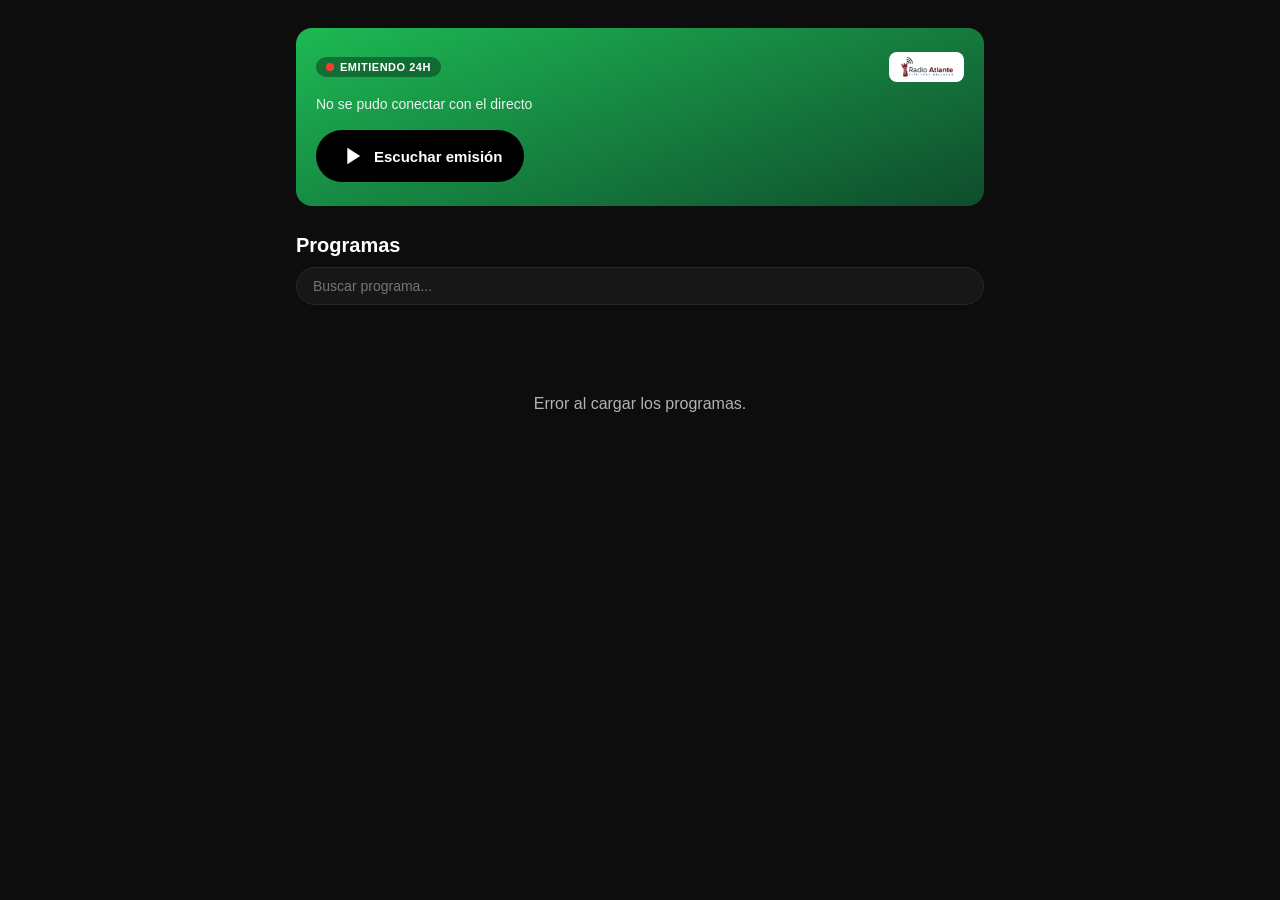
==== index.html @ d6ac4b8b "Radio Atlante: radio online 24h (Icecast+Liquidsoap, PHP+SQLite, frontend móvil estilo Spotify, pane" ====
<!DOCTYPE html>
<html lang="es">
<head>
<meta charset="UTF-8">
<meta name="viewport" content="width=device-width, initial-scale=1, viewport-fit=cover">
<meta name="theme-color" content="#0d0d0d">
<meta name="mobile-web-app-capable" content="yes">
<meta name="apple-mobile-web-app-capable" content="yes">
<meta name="apple-mobile-web-app-status-bar-style" content="black-translucent">
<title>Radio Atlante</title>
<link rel="icon" type="image/svg+xml" href="assets/img/favicon.svg">
<link rel="stylesheet" href="assets/css/style.css?v=3">
<link rel="manifest" href="manifest.webmanifest">
</head>
<body>

<main class="content">

  <section class="live-card" id="liveCard">
    <div class="live-card-top">
      <div class="live-badge" id="liveBadge">
        <span class="live-dot"></span> <span class="live-badge-text">EMITIENDO 24H</span>
      </div>
      <img src="assets/img/logo.png" alt="Radio Atlante" class="brand-logo">
    </div>
    <p class="live-now-playing" id="liveNowPlaying" hidden>
      <img id="liveNowPlayingCover" class="live-now-playing-cover" src="assets/img/default-cover.svg" alt="">
      <span class="live-now-playing-text">
        <span id="liveNowPlayingTitle"></span>
        <span id="liveNowPlayingTime" class="live-now-playing-time"></span>
      </span>
    </p>
    <p class="live-sub" id="liveListeners">Conectando…</p>
    <button class="btn-live" id="btnLive" aria-label="Escuchar emisión">
      <svg id="btnLiveIconPlay" viewBox="0 0 24 24" width="28" height="28" fill="currentColor"><path d="M8 5v14l11-7z"/></svg>
      <span id="btnLiveSpinner" class="btn-live-spinner" hidden></span>
      <svg id="btnLiveIconPause" viewBox="0 0 24 24" width="28" height="28" fill="currentColor" hidden><path d="M6 5h4v14H6zM14 5h4v14h-4z"/></svg>
      <span id="btnLiveLabel">Escuchar emisión</span>
    </button>
  </section>

  <section class="programs-section">
    <div class="section-header">
      <h2>Programas</h2>
      <input type="search" id="searchInput" placeholder="Buscar programa..." class="search-input">
    </div>
    <div id="categoryFilters" class="category-filters"></div>
    <div id="programsGrid" class="programs-list">
      <p class="loading">Cargando programas…</p>
    </div>
  </section>

</main>

<!-- Reproductor persistente -->
<footer class="player-bar" id="playerBar" hidden>
  <img id="playerCover" class="player-cover" src="assets/img/default-cover.svg" alt="">
  <div class="player-info">
    <div class="player-title" id="playerTitle">—</div>
    <div class="player-subtitle" id="playerSubtitle">—</div>
  </div>
  <div class="player-controls">
    <button id="playerToggle" class="player-toggle" aria-label="Reproducir/Pausar">
      <svg id="iconPlay" viewBox="0 0 24 24" width="24" height="24" fill="currentColor"><path d="M8 5v14l11-7z"/></svg>
      <svg id="iconPause" viewBox="0 0 24 24" width="24" height="24" fill="currentColor" hidden><path d="M6 5h4v14H6zM14 5h4v14h-4z"/></svg>
    </button>
  </div>
  <div class="player-progress">
    <span id="timeCurrent">0:00</span>
    <input type="range" id="seekBar" min="0" max="100" value="0" class="seek-bar">
    <span id="timeDuration">0:00</span>
  </div>
</footer>

<audio id="audioPlayer" preload="none"></audio>

<script src="assets/js/app.js?v=4"></script>
</body>
</html>
---- assets/css/style.css ----
:root {
  --bg: #0d0d0d;
  --bg-elevated: #171717;
  --bg-card: #181818;
  --bg-card-hover: #262626;
  --green: #1db954;
  --green-hover: #1ed760;
  --text: #ffffff;
  --text-muted: #b3b3b3;
  --border: #282828;
  --player-h: 88px;
  --topbar-h: 56px;
}

* { box-sizing: border-box; -webkit-tap-highlight-color: transparent; }

/* Este navegador no aplica el [hidden] por defecto a elementos SVG con
   suficiente prioridad frente a otras reglas; lo forzamos explícitamente. */
[hidden] { display: none !important; }

html, body {
  margin: 0;
  padding: 0;
  background: var(--bg);
  color: var(--text);
  font-family: -apple-system, BlinkMacSystemFont, "Segoe UI", Roboto, Helvetica, Arial, sans-serif;
  overflow-x: hidden;
}

.brand { display: flex; align-items: center; gap: 8px; }
.brand-logo {
  height: 30px; width: auto; display: block;
  background: #fff;
  padding: 4px 8px;
  border-radius: 8px;
}
.brand h1 { font-size: 18px; font-weight: 800; margin: 0; letter-spacing: -0.3px; }

.content {
  padding: 16px 16px calc(var(--player-h) + 32px);
  max-width: 720px;
  margin: 0 auto;
}

.live-card {
  background: linear-gradient(160deg, #1db954 0%, #0f4c2c 100%);
  border-radius: 16px;
  padding: 24px 20px;
  margin: 12px 0 28px;
  position: relative;
  overflow: hidden;
}

.live-card-top {
  display: flex;
  align-items: center;
  justify-content: space-between;
  gap: 10px;
  margin-bottom: 14px;
}

.live-badge {
  display: inline-flex;
  align-items: center;
  gap: 6px;
  background: rgba(0,0,0,0.35);
  padding: 4px 10px;
  border-radius: 20px;
  font-size: 11px;
  font-weight: 700;
  letter-spacing: 0.5px;
}

.live-dot {
  width: 8px; height: 8px; border-radius: 50%;
  background: #ff3b30;
  animation: pulse 1.4s infinite, blink 1.4s infinite;
}

@keyframes pulse {
  0% { box-shadow: 0 0 0 0 rgba(255,59,48,0.6); }
  70% { box-shadow: 0 0 0 8px rgba(255,59,48,0); }
  100% { box-shadow: 0 0 0 0 rgba(255,59,48,0); }
}

@keyframes blink {
  0%, 45% { opacity: 1; }
  50%, 95% { opacity: 0.25; }
  100% { opacity: 1; }
}

.live-badge-text {
  animation: blink 1.4s infinite;
}

.live-card h2 { margin: 0 0 4px; font-size: 24px; font-weight: 800; }
.live-now-playing {
  margin: 0 0 12px;
  font-size: 13.5px;
  font-weight: 600;
  opacity: 0.95;
  display: flex;
  align-items: center;
  gap: 10px;
}

.live-now-playing-cover {
  width: 36px;
  height: 36px;
  border-radius: 6px;
  object-fit: cover;
  flex-shrink: 0;
  background: rgba(0,0,0,0.25);
}

.live-now-playing-text {
  display: flex;
  flex-direction: column;
  gap: 1px;
  min-width: 0;
}

.live-now-playing-time { opacity: 0.75; font-weight: 500; font-size: 12px; }
.live-sub { margin: 0 0 18px; opacity: 0.9; font-size: 14px; }

.btn-live {
  display: flex;
  align-items: center;
  gap: 8px;
  background: #000;
  color: #fff;
  border: none;
  border-radius: 30px;
  padding: 12px 22px;
  font-size: 15px;
  font-weight: 700;
  cursor: pointer;
}
.btn-live:active { transform: scale(0.97); }
.btn-live.loading { opacity: 0.85; cursor: wait; }

.btn-live-spinner {
  width: 20px;
  height: 20px;
  border-radius: 50%;
  border: 2.5px solid rgba(255,255,255,0.25);
  border-top-color: #fff;
  animation: spin 0.8s linear infinite;
  display: inline-block;
}

@keyframes spin {
  to { transform: rotate(360deg); }
}

.section-header {
  display: flex;
  flex-direction: column;
  gap: 10px;
  margin-bottom: 14px;
}
.section-header h2 { margin: 0; font-size: 20px; font-weight: 800; }

.search-input {
  background: var(--bg-elevated);
  border: 1px solid var(--border);
  color: var(--text);
  border-radius: 24px;
  padding: 10px 16px;
  font-size: 14px;
  outline: none;
}
.search-input:focus { border-color: var(--green); }

.category-filters {
  display: flex;
  gap: 8px;
  overflow-x: auto;
  padding-bottom: 12px;
  margin-bottom: 8px;
  scrollbar-width: none;
}
.category-filters::-webkit-scrollbar { display: none; }

.chip {
  flex: 0 0 auto;
  background: var(--bg-elevated);
  border: 1px solid var(--border);
  color: var(--text-muted);
  padding: 6px 14px;
  border-radius: 20px;
  font-size: 13px;
  font-weight: 600;
  cursor: pointer;
  white-space: nowrap;
}
.chip.active { background: var(--text); color: #000; border-color: var(--text); }

.programs-list {
  display: flex;
  flex-direction: column;
}

.loading { color: var(--text-muted); text-align: center; padding: 40px 0; }

/* Fila de programa, estilo lista de canciones de Spotify */
.program-row {
  display: flex;
  align-items: center;
  gap: 12px;
  padding: 8px 6px;
  border-radius: 6px;
  cursor: pointer;
  transition: background 0.15s ease;
}
.program-row:active,
.program-row:hover { background: var(--bg-card-hover); }

.program-cover {
  width: 46px;
  height: 46px;
  flex-shrink: 0;
  border-radius: 4px;
  background: linear-gradient(135deg, #333, #1a1a1a);
  display: flex;
  align-items: center;
  justify-content: center;
  overflow: hidden;
  position: relative;
}
.program-cover img { width: 100%; height: 100%; object-fit: cover; }
.program-cover svg { opacity: 0.4; }

.program-play-overlay {
  position: absolute;
  inset: 0;
  background: rgba(0,0,0,0.45);
  display: flex;
  align-items: center;
  justify-content: center;
  opacity: 0;
  transition: opacity 0.15s ease;
}
.program-row:hover .program-play-overlay,
.program-row.playing .program-play-overlay { opacity: 1; }

.program-row-info { flex: 1; min-width: 0; }
.program-title {
  font-size: 14px;
  font-weight: 600;
  line-height: 1.3;
  white-space: nowrap;
  overflow: hidden;
  text-overflow: ellipsis;
}
.program-category {
  font-size: 12px;
  color: var(--text-muted);
  white-space: nowrap;
  overflow: hidden;
  text-overflow: ellipsis;
}

.program-duration {
  font-size: 12px;
  color: var(--text-muted);
  flex-shrink: 0;
}

.program-row.playing .program-title { color: var(--green); }

/* Reproductor persistente */
.player-bar {
  position: fixed;
  left: 0; right: 0; bottom: 0;
  height: var(--player-h);
  background: #101010;
  border-top: 1px solid var(--border);
  display: flex;
  align-items: center;
  gap: 12px;
  padding: 10px 14px;
  padding-bottom: max(10px, env(safe-area-inset-bottom));
  z-index: 30;
}


.player-cover {
  width: 46px; height: 46px;
  border-radius: 6px;
  object-fit: cover;
  flex-shrink: 0;
  background: #222;
}

.player-info { flex: 1; min-width: 0; }
.player-title {
  font-size: 13.5px; font-weight: 700;
  white-space: nowrap; overflow: hidden; text-overflow: ellipsis;
}
.player-subtitle {
  font-size: 11.5px; color: var(--text-muted);
  white-space: nowrap; overflow: hidden; text-overflow: ellipsis;
}

.player-toggle {
  width: 40px; height: 40px;
  border-radius: 50%;
  background: var(--text);
  color: #000;
  border: none;
  display: flex; align-items: center; justify-content: center;
  flex-shrink: 0;
  cursor: pointer;
}
.player-toggle:active { transform: scale(0.94); }

.player-progress {
  position: absolute;
  left: 14px; right: 14px; top: 2px;
  display: flex;
  align-items: center;
  gap: 6px;
  font-size: 10px;
  color: var(--text-muted);
}
.seek-bar {
  flex: 1;
  height: 3px;
  accent-color: var(--green);
}

/* Sin subtítulos de tiempo cuando es directo */
.player-bar.live-mode .player-progress { display: none; }

/* Admin styles reutilizadas en admin/ */
.admin-body { max-width: 480px; margin: 0 auto; padding: 24px 16px 60px; }
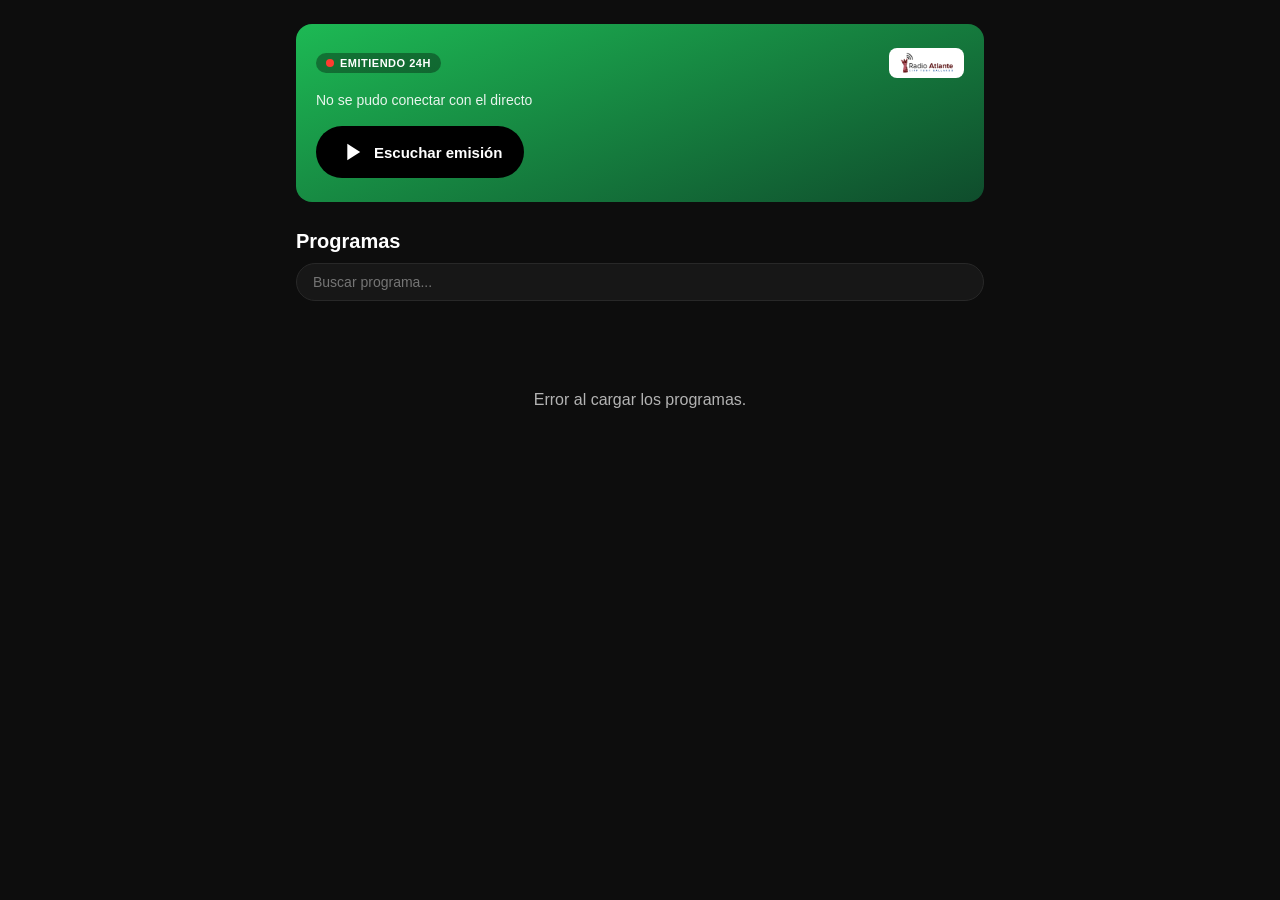
==== commit 6c102b60: "Añade contador de visitantes únicos (icono arriba a la derecha + panel admin) Co-Authored-By: Claude" ====
--- a/index.html
+++ b/index.html
@@ -9,12 +9,18 @@
 <meta name="apple-mobile-web-app-status-bar-style" content="black-translucent">
 <title>Radio Atlante</title>
 <link rel="icon" type="image/svg+xml" href="assets/img/favicon.svg">
-<link rel="stylesheet" href="assets/css/style.css?v=3">
+<link rel="apple-touch-icon" href="assets/img/apple-touch-icon.png">
+<link rel="stylesheet" href="assets/css/style.css?v=5">
 <link rel="manifest" href="manifest.webmanifest">
 </head>
 <body>
 
 <main class="content">
+
+  <div class="visitor-counter" id="visitorCounter" title="Visitantes únicos" aria-label="Visitantes únicos">
+    <svg viewBox="0 0 24 24" width="14" height="14" fill="currentColor" aria-hidden="true"><path d="M12 12a5 5 0 1 0 0-10 5 5 0 0 0 0 10zm0 2c-3.33 0-10 1.67-10 5v3h20v-3c0-3.33-6.67-5-10-5z"/></svg>
+    <span id="visitorCount">—</span>
+  </div>
 
   <section class="live-card" id="liveCard">
     <div class="live-card-top">
@@ -74,6 +80,6 @@
 
 <audio id="audioPlayer" preload="none"></audio>
 
-<script src="assets/js/app.js?v=4"></script>
+<script src="assets/js/app.js?v=5"></script>
 </body>
 </html>
--- a/assets/css/style.css
+++ b/assets/css/style.css
@@ -42,11 +42,22 @@
   margin: 0 auto;
 }
 
+.visitor-counter {
+  display: flex;
+  align-items: center;
+  justify-content: flex-end;
+  gap: 5px;
+  font-size: 12px;
+  font-weight: 600;
+  color: var(--text-muted);
+  font-variant-numeric: tabular-nums;
+}
+
 .live-card {
   background: linear-gradient(160deg, #1db954 0%, #0f4c2c 100%);
   border-radius: 16px;
   padding: 24px 20px;
-  margin: 12px 0 28px;
+  margin: 8px 0 28px;
   position: relative;
   overflow: hidden;
 }
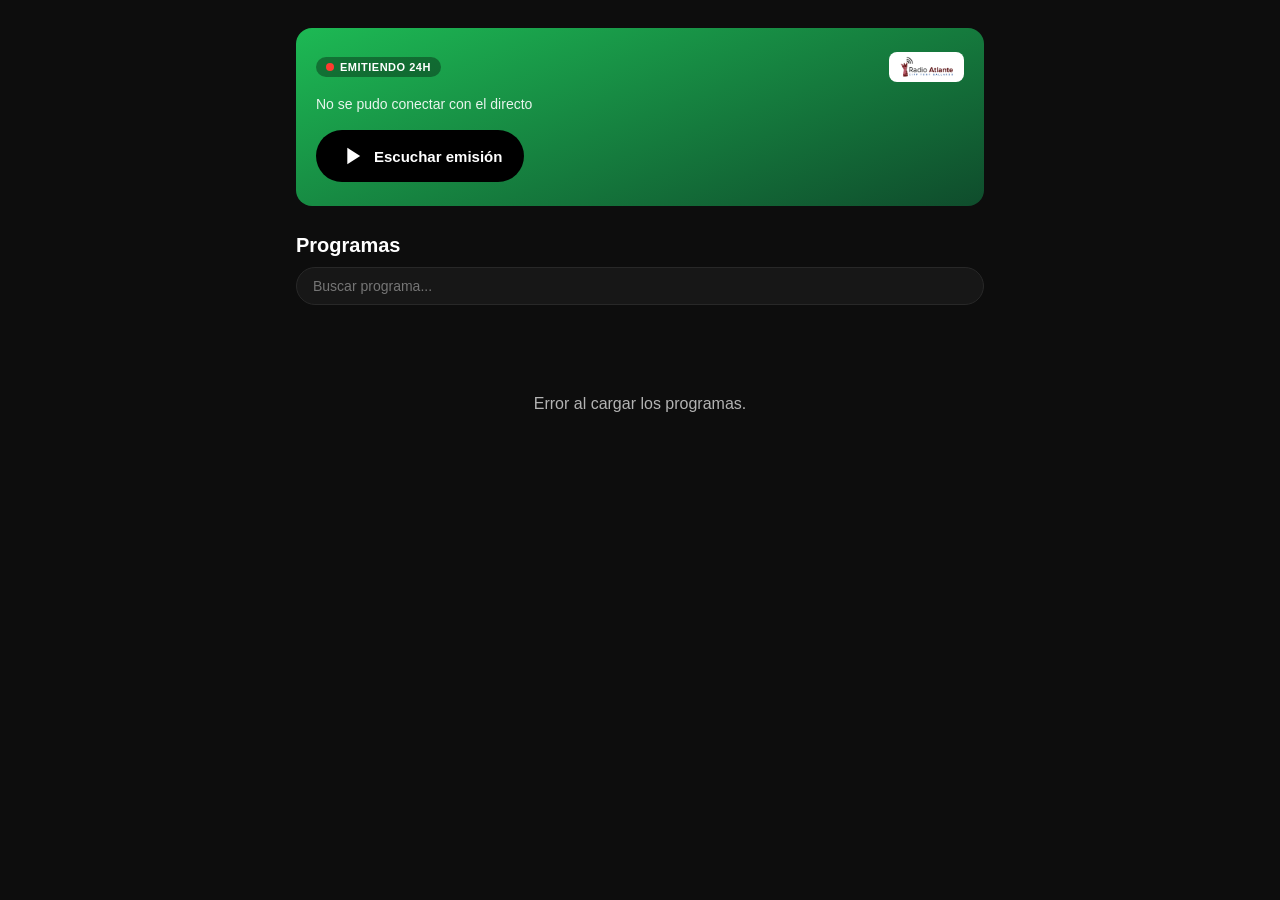
==== commit e3321968: "Mueve el contador de visitantes al final y la página principal pasa a red-primero en el service work" ====
--- a/index.html
+++ b/index.html
@@ -10,17 +10,12 @@
 <title>Radio Atlante</title>
 <link rel="icon" type="image/svg+xml" href="assets/img/favicon.svg">
 <link rel="apple-touch-icon" href="assets/img/apple-touch-icon.png">
-<link rel="stylesheet" href="assets/css/style.css?v=5">
+<link rel="stylesheet" href="assets/css/style.css?v=6">
 <link rel="manifest" href="manifest.webmanifest">
 </head>
 <body>
 
 <main class="content">
-
-  <div class="visitor-counter" id="visitorCounter" title="Visitantes únicos" aria-label="Visitantes únicos">
-    <svg viewBox="0 0 24 24" width="14" height="14" fill="currentColor" aria-hidden="true"><path d="M12 12a5 5 0 1 0 0-10 5 5 0 0 0 0 10zm0 2c-3.33 0-10 1.67-10 5v3h20v-3c0-3.33-6.67-5-10-5z"/></svg>
-    <span id="visitorCount">—</span>
-  </div>
 
   <section class="live-card" id="liveCard">
     <div class="live-card-top">
@@ -56,6 +51,11 @@
     </div>
   </section>
 
+  <div class="visitor-counter" id="visitorCounter" title="Visitantes únicos" aria-label="Visitantes únicos">
+    <svg viewBox="0 0 24 24" width="14" height="14" fill="currentColor" aria-hidden="true"><path d="M12 12a5 5 0 1 0 0-10 5 5 0 0 0 0 10zm0 2c-3.33 0-10 1.67-10 5v3h20v-3c0-3.33-6.67-5-10-5z"/></svg>
+    <span id="visitorCount">—</span>
+  </div>
+
 </main>
 
 <!-- Reproductor persistente -->
--- a/assets/css/style.css
+++ b/assets/css/style.css
@@ -51,13 +51,14 @@
   font-weight: 600;
   color: var(--text-muted);
   font-variant-numeric: tabular-nums;
+  margin-top: 28px;
 }
 
 .live-card {
   background: linear-gradient(160deg, #1db954 0%, #0f4c2c 100%);
   border-radius: 16px;
   padding: 24px 20px;
-  margin: 8px 0 28px;
+  margin: 12px 0 28px;
   position: relative;
   overflow: hidden;
 }
